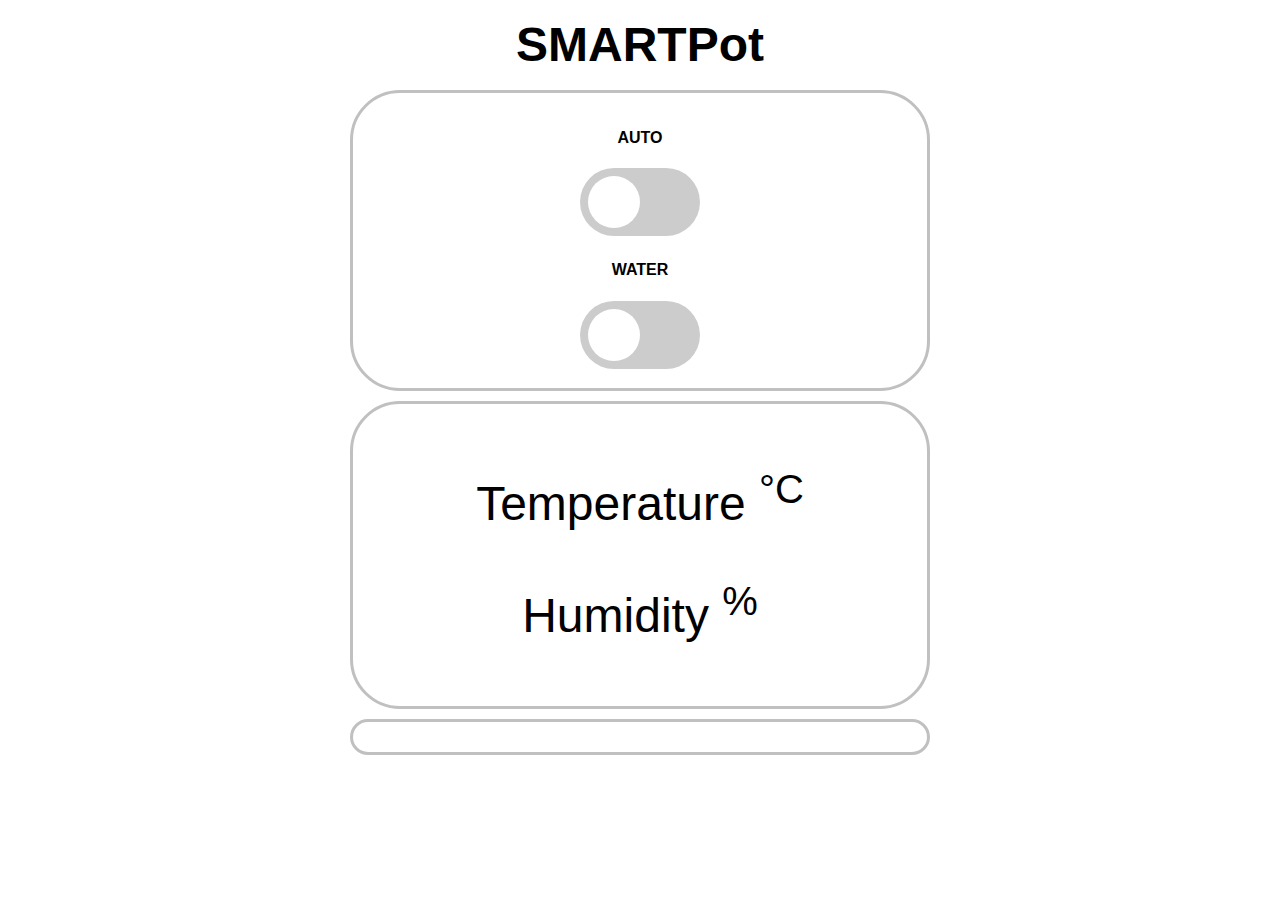
==== SMARTPot/data/index.html @ 6df79d21 "Data folder added with front end" ====
<!DOCTYPE html>
  <head>
    <title>SMARTPot</title>
    <meta name="viewport" content="width=device-width, initial-scale=1" />
    <link rel="icon" href="data:," />
    <link rel = "stylesheet" type = "text/css" href = "style.css"/>
    <link
      rel="stylesheet"
      href="https://use.fontawesome.com/releases/v5.7.2/css/all.css"
      integrity="sha384-fnmOCqbTlWIlj8LyTjo7mOUStjsKC4pOpQbqyi7RrhN7udi9RwhKkMHpvLbHG9Sr"
      crossorigin="anonymous"
    />


    <script src="https://code.highcharts.com/highcharts.js"></script>
    <script src="script.js"></script>

  </head>
  <body>
    <h2>SMARTPot</h2>
    <fieldset>
      <h4>AUTO</h4>
      <label class="switch">
        <input type="checkbox" onchange="toggleCheckbox(this)" id="0" /><span
          class="slider"
        ></span>
      </label>

      <h4>WATER</h4>
      <label class="switch">
        <input type="checkbox" onchange="toggleCheckbox(this)" id="13" /><span
          class="slider"
        ></span>
      </label>
    </fieldset>

    <fieldset>
      <p>
        <i class="fas fa-thermometer-half" style="color: #059e8a"></i>
        <span class="dht-labels">Temperature</span>
        <span id="temperature"></span>
        <sup class="units">&deg;C</sup>
      </p>
      <p>
        <i class="fas fa-tint" style="color: #00add6"></i>
        <span class="dht-labels">Humidity</span>
        <span id="humidity"></span>
        <sup class="units">&percnt;</sup>
      </p>
    </fieldset>

    <fieldset>
      <div id="chart-temperature" class="container"></div>
      <div id="chart-humidity" class="container"></div>
    </fieldset>
 </body>

 <script>
    var chartT = new Highcharts.Chart({
    chart: { renderTo: "chart-temperature" },
    title: { text: "Temperature" },
    series: [
      {
        showInLegend: false,
        data: [],
      },
    ],
    plotOptions: {
      line: { animation: false, dataLabels: { enabled: true } },
      series: { color: "#059e8a" },
    },
    xAxis: {
      type: "datetime",
      dateTimeLabelFormats: { second: "%H:%M:%S" },
    },
    yAxis: {
      title: { text: "Temperature (Celsius)" },
      //title: { text: 'Temperature (Fahrenheit)' }
    },
    credits: { enabled: false },
  });

  setInterval(function () {
    var xhttp = new XMLHttpRequest();
    xhttp.onreadystatechange = function () {
      if (this.readyState == 4 && this.status == 200) {
        var x = new Date().getTime(),
          y = parseFloat(this.responseText);
        //console.log(this.responseText);
        if (chartT.series[0].data.length > 40) {
          chartT.series[0].addPoint([x, y], true, true, true);
        } else {
          chartT.series[0].addPoint([x, y], true, false, true);
        }
      }
    };
    xhttp.open("GET", "/temperature", true);
    xhttp.send();
  }, 10000);


  var chartH = new Highcharts.Chart({
    chart: { renderTo: "chart-humidity" },
    title: { text: "Humidity" },
    series: [
      {
        showInLegend: false,
        data: [],
      },
    ],
    plotOptions: {
      line: { animation: false, dataLabels: { enabled: true } },
    },
    xAxis: {
      type: "datetime",
      dateTimeLabelFormats: { second: "%H:%M:%S" },
    },
    yAxis: {
      title: { text: "Humidity (%)" },
    },
    credits: { enabled: false },
  });
  setInterval(function () {
    var xhttp = new XMLHttpRequest();
    xhttp.onreadystatechange = function () {
      if (this.readyState == 4 && this.status == 200) {
        var x = new Date().getTime(),
          y = parseFloat(this.responseText);
        //console.log(this.responseText);
        if (chartH.series[0].data.length > 40) {
          chartH.series[0].addPoint([x, y], true, true, true);
        } else {
          chartH.series[0].addPoint([x, y], true, false, true);
        }
      }
    };
    xhttp.open("GET", "/humidity", true);
    xhttp.send();
  }, 10000);
 </script>
---- SMARTPot/data/style.css ----
html {
        font-family: -apple-system, BlinkMacSystemFont, sans-serif;
        display: inline-block;
        margin: 0px auto;
        text-align: center;
      }

      h2 {
        font-size: 3rem;
        line-height: 10px;
        margin-top: 100;
      }
      p {
        font-size: 3rem;
      }
      body {
        max-width: 600px;
        margin: 0px auto;
        padding-bottom: 25px;
      }

      fieldset {
        margin: 10px;
        border: 3px solid silver;
        padding: 15px;
        border-radius: 50px;
      }

      legend {
        padding: 2px;
      }

      .switch {
        position: relative;
        display: inline-block;
        width: 120px;
        height: 68px;
      }
      .switch input {
        display: none;
      }
      .slider {
        position: absolute;
        top: 0;
        left: 0;
        right: 0;
        bottom: 0;
        background-color: #ccc;
        border-radius: 34px;
      }
      .slider:before {
        position: absolute;
        content: "";
        height: 52px;
        width: 52px;
        left: 8px;
        bottom: 8px;
        background-color: #fff;
        -webkit-transition: 0.4s;
        transition: 0.4s;
        border-radius: 68px;
      }

      input:checked + .slider {
        background-color: #3ee6a0;
      }
      input:checked + .slider:before {
        -webkit-transform: translateX(52px);
        -ms-transform: translateX(52px);
        transform: translateX(52px);
      }
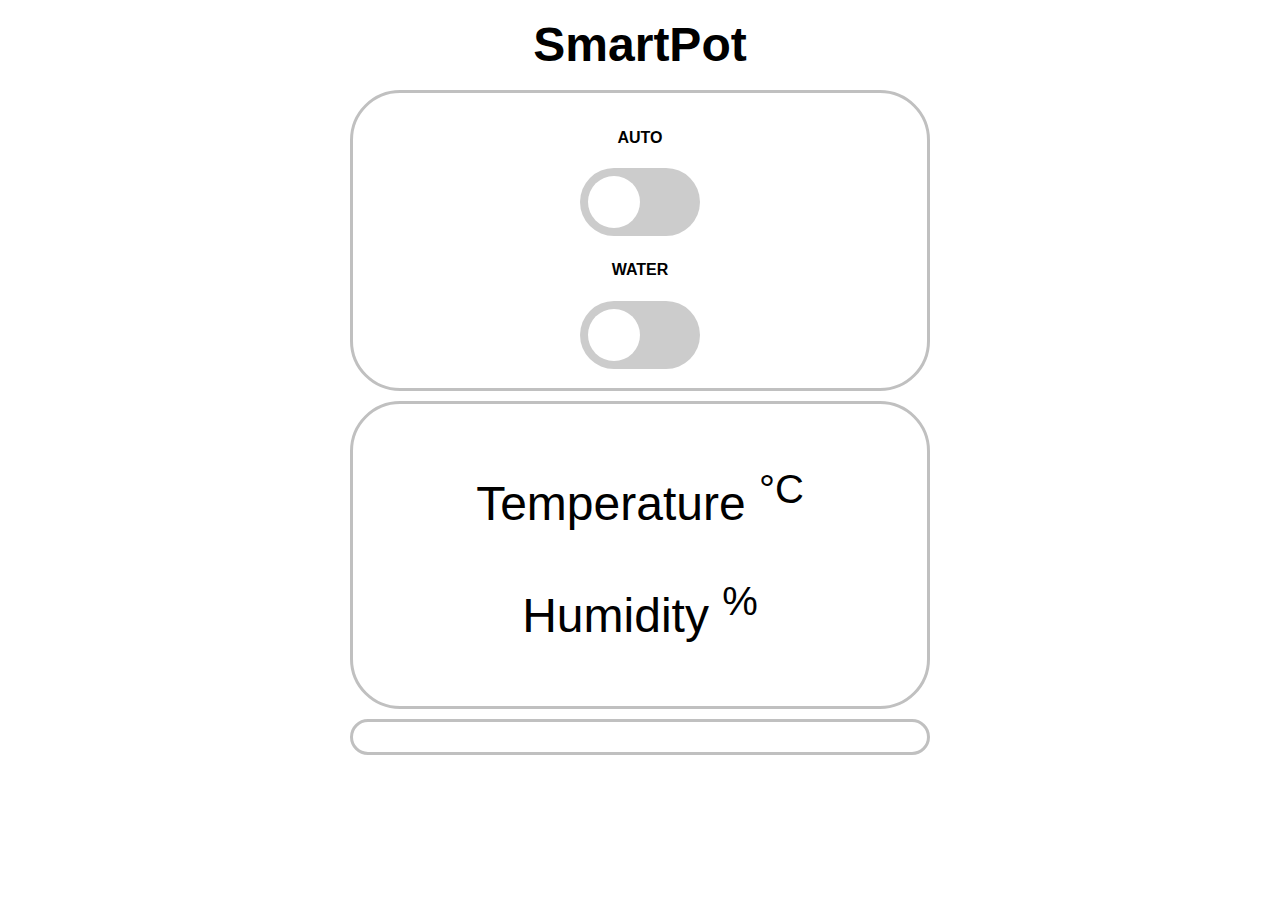
==== commit de9b4cea: "Prettier WiFi Manager" ====
--- a/SMARTPot/data/index.html
+++ b/SMARTPot/data/index.html
@@ -1,62 +1,60 @@
 <!DOCTYPE html>
-  <head>
-    <title>SMARTPot</title>
-    <meta name="viewport" content="width=device-width, initial-scale=1" />
-    <link rel="icon" href="data:," />
-    <link rel = "stylesheet" type = "text/css" href = "style.css"/>
-    <link
-      rel="stylesheet"
-      href="https://use.fontawesome.com/releases/v5.7.2/css/all.css"
-      integrity="sha384-fnmOCqbTlWIlj8LyTjo7mOUStjsKC4pOpQbqyi7RrhN7udi9RwhKkMHpvLbHG9Sr"
-      crossorigin="anonymous"
-    />
+<head>
+  <title>SmartPot</title>
+  <meta name="viewport" content="width=device-width, initial-scale=1" />
+  <link rel="icon" href="data:," />
+  <link rel="stylesheet" type="text/css" href="style.css" />
+  <link
+    rel="stylesheet"
+    href="https://use.fontawesome.com/releases/v5.7.2/css/all.css"
+    integrity="sha384-fnmOCqbTlWIlj8LyTjo7mOUStjsKC4pOpQbqyi7RrhN7udi9RwhKkMHpvLbHG9Sr"
+    crossorigin="anonymous"
+  />
 
+  <script src="https://code.highcharts.com/highcharts.js"></script>
+  <script src="script.js"></script>
+</head>
+<body>
+  <h2>SmartPot</h2>
+  <fieldset>
+    <h4>AUTO</h4>
+    <label class="switch">
+      <input type="checkbox" onchange="toggleCheckbox(this)" id="0" /><span
+        class="slider"
+      ></span>
+    </label>
 
-    <script src="https://code.highcharts.com/highcharts.js"></script>
-    <script src="script.js"></script>
+    <h4>WATER</h4>
+    <label class="switch">
+      <input type="checkbox" onchange="toggleCheckbox(this)" id="13" /><span
+        class="slider"
+      ></span>
+    </label>
+  </fieldset>
 
-  </head>
-  <body>
-    <h2>SMARTPot</h2>
-    <fieldset>
-      <h4>AUTO</h4>
-      <label class="switch">
-        <input type="checkbox" onchange="toggleCheckbox(this)" id="0" /><span
-          class="slider"
-        ></span>
-      </label>
+  <fieldset>
+    <p>
+      <i class="fas fa-thermometer-half" style="color: #059e8a"></i>
+      <span class="dht-labels">Temperature</span>
+      <span id="temperature"></span>
+      <sup class="units">&deg;C</sup>
+    </p>
+    <p>
+      <i class="fas fa-tint" style="color: #00add6"></i>
+      <span class="dht-labels">Humidity</span>
+      <span id="humidity"></span>
+      <sup class="units">&percnt;</sup>
+    </p>
+  </fieldset>
 
-      <h4>WATER</h4>
-      <label class="switch">
-        <input type="checkbox" onchange="toggleCheckbox(this)" id="13" /><span
-          class="slider"
-        ></span>
-      </label>
-    </fieldset>
+  <fieldset>
+    <div id="chart-temperature" class="container"></div>
+    <div id="chart-humidity" class="container"></div>
+  </fieldset>
+</body>
 
-    <fieldset>
-      <p>
-        <i class="fas fa-thermometer-half" style="color: #059e8a"></i>
-        <span class="dht-labels">Temperature</span>
-        <span id="temperature"></span>
-        <sup class="units">&deg;C</sup>
-      </p>
-      <p>
-        <i class="fas fa-tint" style="color: #00add6"></i>
-        <span class="dht-labels">Humidity</span>
-        <span id="humidity"></span>
-        <sup class="units">&percnt;</sup>
-      </p>
-    </fieldset>
-
-    <fieldset>
-      <div id="chart-temperature" class="container"></div>
-      <div id="chart-humidity" class="container"></div>
-    </fieldset>
- </body>
-
- <script>
-    var chartT = new Highcharts.Chart({
+<script>
+  var chartT = new Highcharts.Chart({
     chart: { renderTo: "chart-temperature" },
     title: { text: "Temperature" },
     series: [
@@ -98,7 +96,6 @@
     xhttp.send();
   }, 10000);
 
-
   var chartH = new Highcharts.Chart({
     chart: { renderTo: "chart-humidity" },
     title: { text: "Humidity" },
@@ -137,4 +134,4 @@
     xhttp.open("GET", "/humidity", true);
     xhttp.send();
   }, 10000);
- </script>
+</script>
